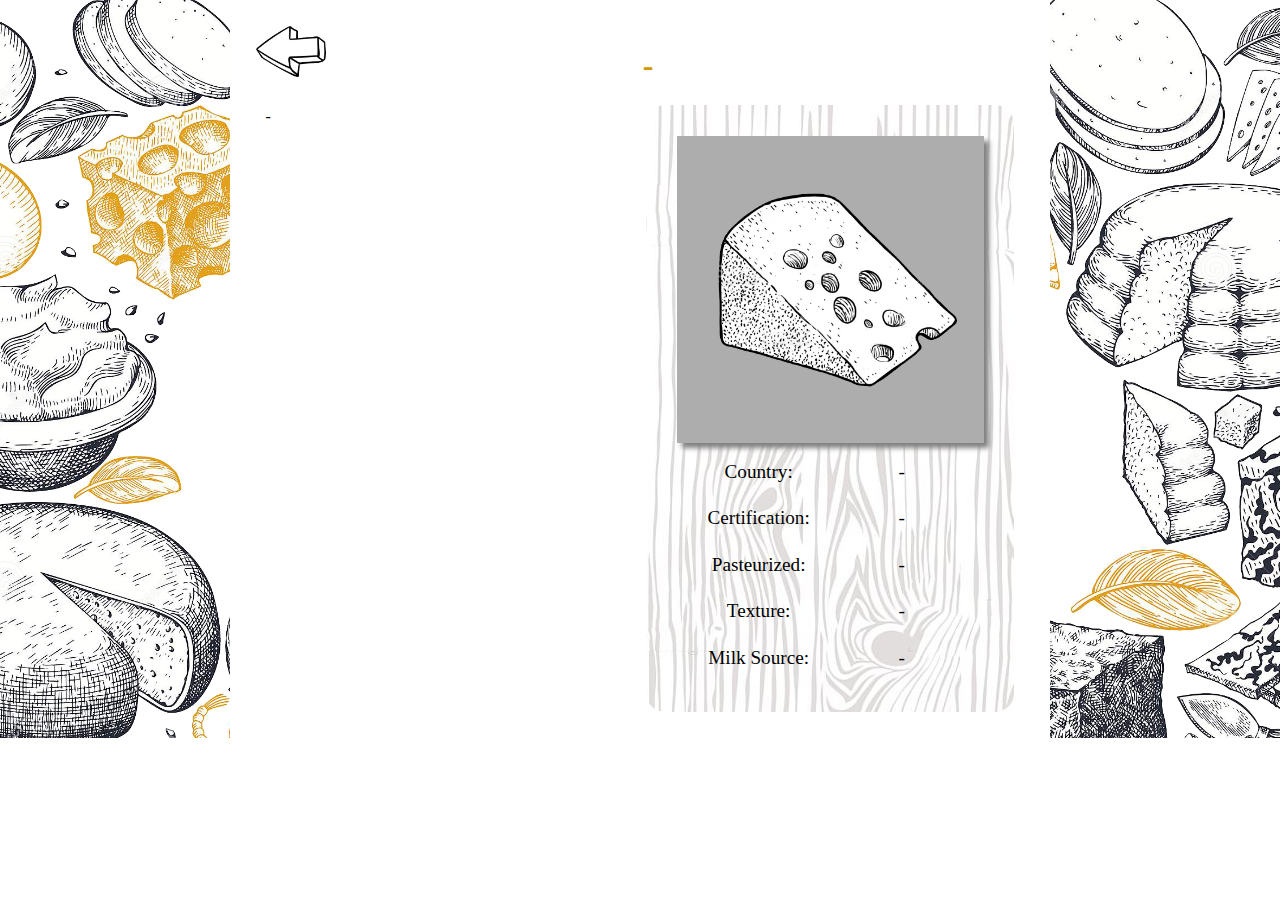
==== detail.html @ fcb79bb0 "Fix details (name, thumbnail and desc )" ====
<!-- Detail sur un fromage -->

<!DOCTYPE html>
<html>

<head>
    <meta charset="UTF-8">
    <meta name="viewport" content="width=device-width, initial-scale=1">
	<link rel="stylesheet" href="Style.css">

</head>



<body onload="loadDetail();">

<div id="main-div">
	<div id="res-container">
		<table id="resultat">
		</table>

	</div>
</div>

<div id="detail-container">
	<div id="detail-block">
		<div id="history-cheeseek">
			<a id="link-history-img" href="javascript:history.go(-1)">
				<img id="history-img" src="ressources/fleche1.png">
			</a>
			<h1 id="name">-</h1>
		</div>
		
		<div id="detail-block-left">
			-</div>
		<div id="detail-block-right">
			
			<img id="img-detail" src="ressources/defaultImg.png" onerror = "this.onerror=null;this.src='ressources/defaultImg.png';" alt="Image" >
			
			<p class="det-col1">Country: </p>
			<p class="det-col2" id="country">-</p>
			<p class="det-col1">Certification: </p>
			<p class="det-col2" id="certification">-</p>
			<p class="det-col1">Pasteurized: </p>
			<p class="det-col2" id="pasteurized">-</p>
			<p class="det-col1">Texture: </p>
			<p class="det-col2" id="texture">-</p>
			<p class="det-col1">Milk Source: </p>
			<p class="det-col2" id="milk">-</p>
		</div>
	</div>
</div>
<script src="script.js"></script>

</body>
</html>
---- Style.css ----
:root{
	--main-res-color: #DDDDDD;
	--main-orange: #9c7513;
}
html, 
body {
    height: 100%;
	width: 100%;
	margin:0;

}
#main-div{
	background-color: var(--main-res-color);
	width:100%;
}
#detail-block-left{
	display: inline-block;
	vertical-align:top;
	margin:0 2% 0 0;
	width:45%;
	font: 16px "Times new roman", sans-serif; 
	line-height: 150%;
	text-align: justify;
}
#detail-block-right{
	display: inline-block;
	margin:0 0 0 2%;
	background-image:url(ressources/wood-texture2.png);
	width:40%;
	font: 1.2em "Times new roman", sans-serif;
	border-radius: 1em;
	padding: 4%;
}
.det-col1{
	display: inline-block;
	width:45%;
	margin:3% 0;
}
.det-col2{
	display: inline-block;
	width:45%;
	margin:4% 0;
}
#main-container{
	background-image: url(ressources/cheeseBG1.png),url(ressources/cheeseBG2.png);	
	background-position: 0% 0%, 100% 0%;
	background-size: 30%,30%;
	background-repeat: no-repeat, no-repeat;
    height: 100%;
	width: 100%;
}
#detail-container{
	background-image: url(ressources/cheeseBG1.png),url(ressources/cheeseBG2.png);	
	background-position: -10% 0%, 110% 0%;
	background-size: 40%,40%;
	background-repeat: no-repeat, no-repeat;
	text-align: center;
}

#detail-block{
	text-align: center;
	width: 60%;
	padding: 2%;
	display: inline-block;
	background-color: #FFFFFF;
}
#header{
	height: 80px;
	width: 100%;
	background-color: #FFFFFF;
	background-image: url(ressources/cheeseBG2.png);
	background-position: 110% 0%;
	background-size: 40%;
	background-repeat: no-repeat;

}
#img-detail{
	width: 100%;
	box-shadow: 5px 5px 5px gray;
}
.cheese-name{
	color: var(--main-orange);
	font: bold 1.3em "Times new roman", sans-serif;
}

.img-result{
	width: 200px;
	height: 200px;
	box-shadow: 5px 5px 5px gray;
}
#main-block{
	position: absolute;
	left: 50%;
	top: 50%;
  	webkit-transform: translate(-50%, -50%);
	transform: translate(-50%, -50%);
	width: 50%;
	text-align: center;
}
#name{
	font: 2em bold "Bodoni MT", sans-serif;
	color: #d39600;
	display:inline-block;
	vertical-align:top;
	padding-right: 7%;
}
#cheeseek{
	width: 60%;
	margin: 5%;
}
#cheeseek:hover{
	animation: bounce; /* referring directly to the animation's @keyframe declaration */
	animation-duration: 2s; /* don't forget to set a duration! */
}
#resultat{
	display: table;
	border-spacing: 40px 40px;
	width: 100%;
}
#res-container{
	margin: 0 auto;
	width:70%;
}
#searchTxt{
	border-radius: 1em;
	width: 50%;
	padding:0.5em 0.5em 0.5em 1em;
	margin: 0 0 0 10%;
	line-height: 1.5em;
	font-size:16px;
	background-color: #CCCCCC;
	color: #444444;
	border: 0;
	
}
#searchTxt2{
	border-radius: 1em;
	width: 80%;
	padding:0.5em 0.5em 0.5em 1em;
	margin: 0 0 0 2%;
	line-height: 1.5em;
	font-size:16px;
	background-color: #CCCCCC;
	color: #444444;
	border: 0;
	
}
.searchBar{
	display:flex;
	justify-content:center;
	align-items:center;
}
#search-img{
	width: 15%;
	height:100%;
	display:inline-block;
	vertical-align:top;
	color: #444444;
}
#history-img{
	width: 70px;
	display:inline-block;
}
#link-history-img{
	float: left;
}

#search-cheeseek{
	margin: 7% 0 0 5%;
	vertical-align:baseline;
	padding: 3px 5px;
	width: 100%;
}
#search-div{
	margin: 1% 2% 0 2%;
	width: 25%;
	display:inline-block;
}
#search-filt{
	display:inline-block;
	width: 30%;
}
.table-row{
	display: table-row;
	height: 200px;
	background-color:  #EEEEEE;
}
.cell-content{
	border-radius: 20px;
	width: 100%;
	height: 400px;
	padding: 10px; 
	background-image: url(ressources/wood-texture2.png);
	text-align: center;
}
.cell-content:hover{
	filter:brightness(80%);
	-webkit-transition: 500ms;
	animation: pulse;
	animation-duration: 2s;
}
.table-cell{
	display: table-cell;
	background-color: var(--main-res-color);
	width: 25%;
}
#loupeLogo{
	width:4%;
	margin:2%;
}
#loupeLogo2{
	width:6%;
	margin:0%;
}

#loupeLogo:hover{
	opacity:0.75;
}
#loupeLogo:active{
	opacity:0.5;
}
select{
	background-color: #CCCCCC;
	padding:0.5em 0.5em 0.5em 0.5em;
	margin: 0 2% 0 2%;
	border: 0;
	border-radius: 0.5em;
	color: #666666;
}

select:required:invalid {
  color: gray;
}
option[value=""][disabled] {
  display: none;
}
option {
  color: black;
}
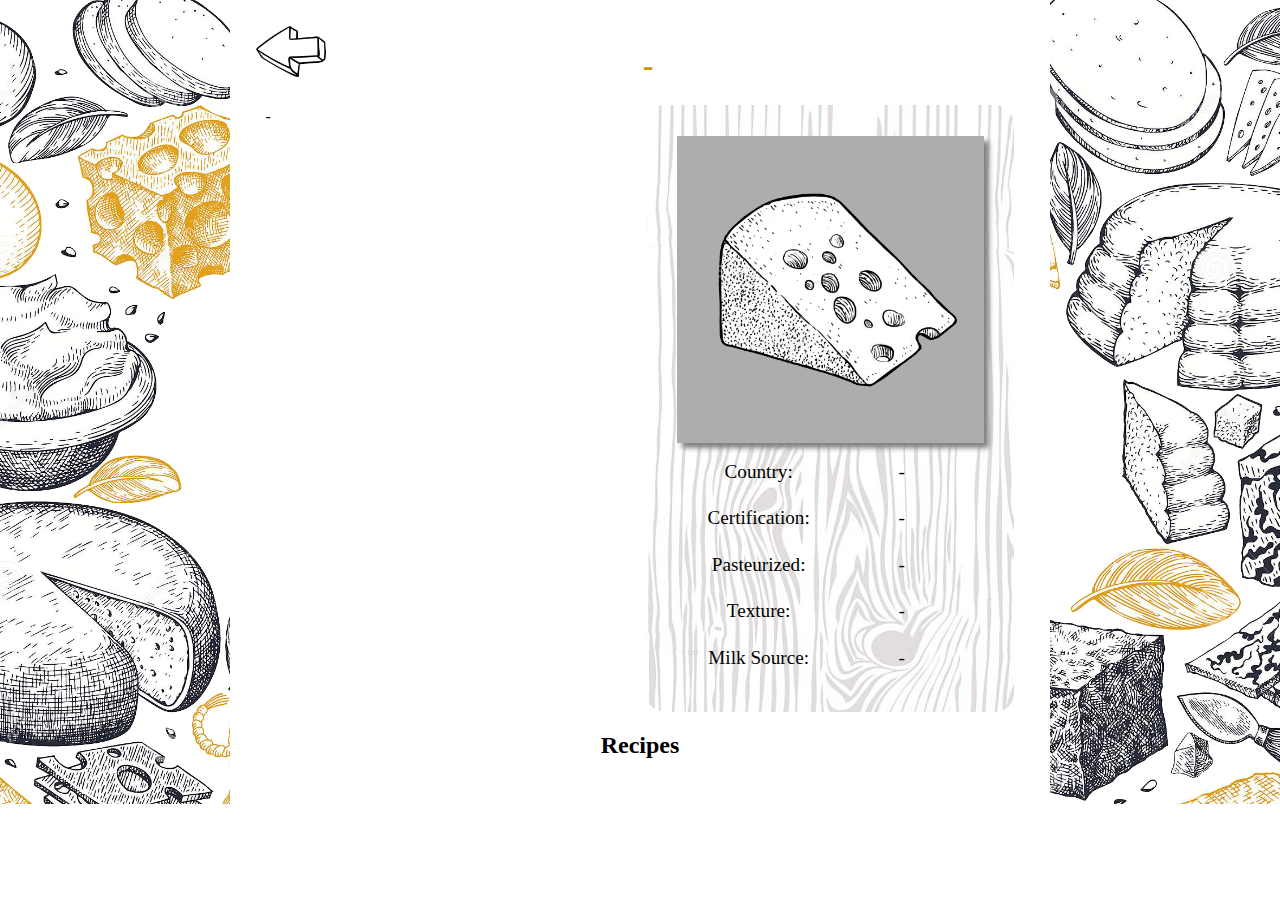
==== commit 3cbd9a22: "recipes" ====
--- a/detail.html
+++ b/detail.html
@@ -1,18 +1,18 @@
 <!-- Detail sur un fromage -->
 
 <!DOCTYPE html>
-<html>
+<html lang="en">
 
 <head>
-    <meta charset="UTF-8">
+    <meta charset="utf-8">
     <meta name="viewport" content="width=device-width, initial-scale=1">
 	<link rel="stylesheet" href="Style.css">
-
+	<title>Cheeseek</title>
 </head>
 
 
 
-<body onload="loadDetail();">
+<body onload="loadDetail(); loadCountry();">
 
 <div id="main-div">
 	<div id="res-container">
@@ -26,17 +26,15 @@
 	<div id="detail-block">
 		<div id="history-cheeseek">
 			<a id="link-history-img" href="javascript:history.go(-1)">
-				<img id="history-img" src="ressources/fleche1.png">
+				<img id="history-img" src="ressources/fleche1.png" alt="back">
 			</a>
 			<h1 id="name">-</h1>
 		</div>
-		
-		<div id="detail-block-left">
-			-</div>
+
+		<div id="detail-block-left">-</div>
+
 		<div id="detail-block-right">
-			
 			<img id="img-detail" src="ressources/defaultImg.png" onerror = "this.onerror=null;this.src='ressources/defaultImg.png';" alt="Image" >
-			
 			<p class="det-col1">Country: </p>
 			<p class="det-col2" id="country">-</p>
 			<p class="det-col1">Certification: </p>
@@ -48,6 +46,12 @@
 			<p class="det-col1">Milk Source: </p>
 			<p class="det-col2" id="milk">-</p>
 		</div>
+
+		<h2>Recipes</h2>
+		<div id="detail-block-bottom">
+			<table id="recipes">
+			</table>
+		</div>
 	</div>
 </div>
 <script src="script.js"></script>
--- a/Style.css
+++ b/Style.css
@@ -2,7 +2,7 @@
 	--main-res-color: #DDDDDD;
 	--main-orange: #9c7513;
 }
-html, 
+html,
 body {
     height: 100%;
 	width: 100%;
@@ -18,7 +18,7 @@
 	vertical-align:top;
 	margin:0 2% 0 0;
 	width:45%;
-	font: 16px "Times new roman", sans-serif; 
+	font: 16px "Times new roman", sans-serif;
 	line-height: 150%;
 	text-align: justify;
 }
@@ -42,7 +42,7 @@
 	margin:4% 0;
 }
 #main-container{
-	background-image: url(ressources/cheeseBG1.png),url(ressources/cheeseBG2.png);	
+	background-image: url(ressources/cheeseBG1.png),url(ressources/cheeseBG2.png);
 	background-position: 0% 0%, 100% 0%;
 	background-size: 30%,30%;
 	background-repeat: no-repeat, no-repeat;
@@ -50,7 +50,7 @@
 	width: 100%;
 }
 #detail-container{
-	background-image: url(ressources/cheeseBG1.png),url(ressources/cheeseBG2.png);	
+	background-image: url(ressources/cheeseBG1.png),url(ressources/cheeseBG2.png);
 	background-position: -10% 0%, 110% 0%;
 	background-size: 40%,40%;
 	background-repeat: no-repeat, no-repeat;
@@ -131,7 +131,7 @@
 	background-color: #CCCCCC;
 	color: #444444;
 	border: 0;
-	
+
 }
 #searchTxt2{
 	border-radius: 1em;
@@ -143,7 +143,7 @@
 	background-color: #CCCCCC;
 	color: #444444;
 	border: 0;
-	
+
 }
 .searchBar{
 	display:flex;
@@ -189,7 +189,7 @@
 	border-radius: 20px;
 	width: 100%;
 	height: 400px;
-	padding: 10px; 
+	padding: 10px;
 	background-image: url(ressources/wood-texture2.png);
 	text-align: center;
 }
@@ -236,4 +236,9 @@
 }
 option {
   color: black;
+}
+
+#detail-block-bottom {
+    overflow-x: auto;
+    white-space: nowrap;
 }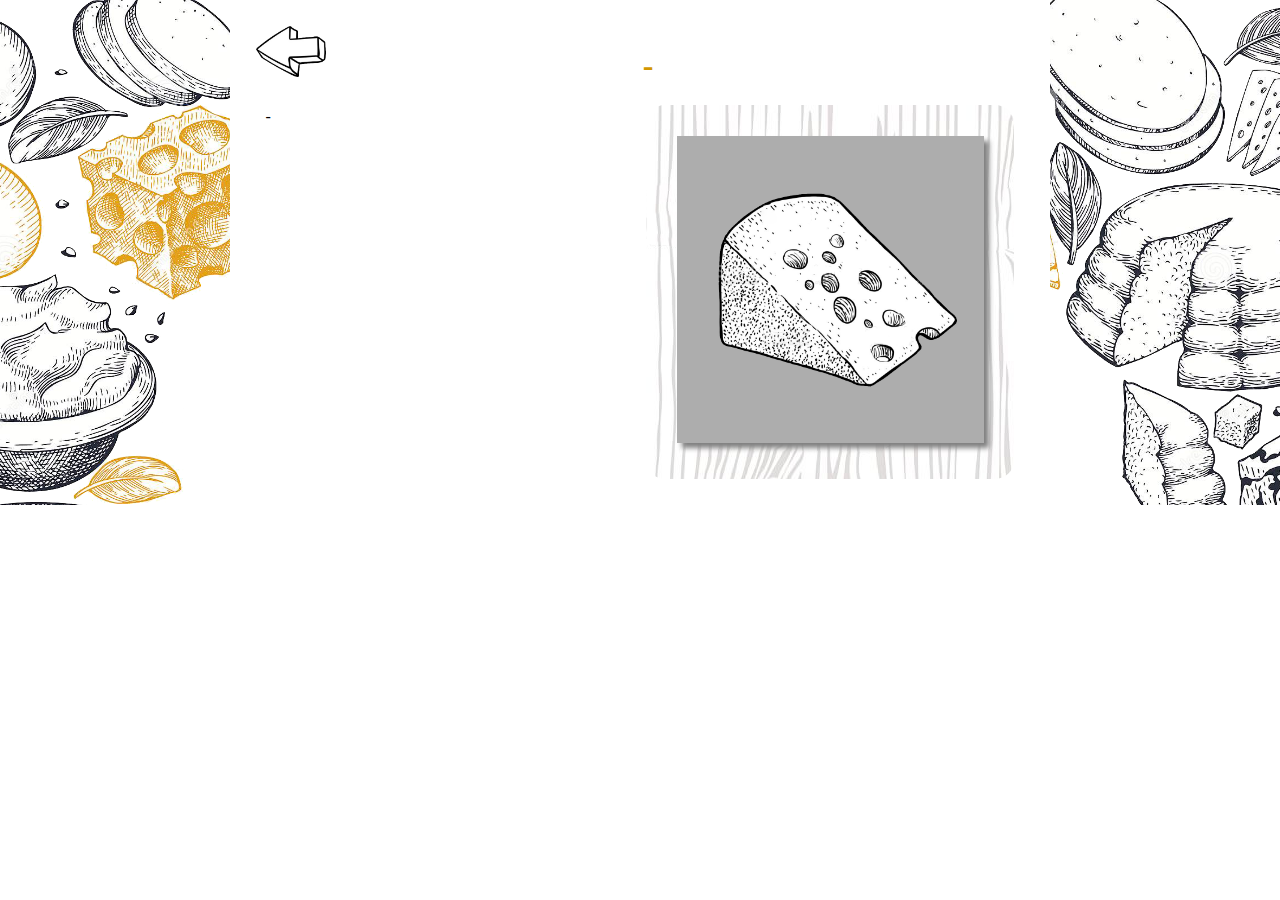
==== commit fd4223fc: "transfer everything to detail.html" ====
--- a/detail.html
+++ b/detail.html
@@ -1,4 +1,4 @@
-<!-- Detail sur un fromage -->
+<!-- Detail sur autre choses -->
 
 <!DOCTYPE html>
 <html lang="en">
@@ -12,18 +12,12 @@
 
 
 
-<body onload="loadDetail(); loadCountry();">
+<body onload="detail();">
 
-<div id="main-div">
-	<div id="res-container">
-		<table id="resultat">
-		</table>
-
-	</div>
-</div>
 
 <div id="detail-container">
 	<div id="detail-block">
+	
 		<div id="history-cheeseek">
 			<a id="link-history-img" href="javascript:history.go(-1)">
 				<img id="history-img" src="ressources/fleche1.png" alt="back">
@@ -31,27 +25,19 @@
 			<h1 id="name">-</h1>
 		</div>
 
-		<div id="detail-block-left">-</div>
-
+		<div id="detail-block-left">
+			-</div>
+			
 		<div id="detail-block-right">
 			<img id="img-detail" src="ressources/defaultImg.png" onerror = "this.onerror=null;this.src='ressources/defaultImg.png';" alt="Image" >
-			<p class="det-col1">Country: </p>
-			<p class="det-col2" id="country">-</p>
-			<p class="det-col1">Certification: </p>
-			<p class="det-col2" id="certification">-</p>
-			<p class="det-col1">Pasteurized: </p>
-			<p class="det-col2" id="pasteurized">-</p>
-			<p class="det-col1">Texture: </p>
-			<p class="det-col2" id="texture">-</p>
-			<p class="det-col1">Milk Source: </p>
-			<p class="det-col2" id="milk">-</p>
+
 		</div>
-
-		<h2>Recipes</h2>
+		
 		<div id="detail-block-bottom">
-			<table id="recipes">
+			<table id="bottom">
 			</table>
 		</div>
+		
 	</div>
 </div>
 <script src="script.js"></script>
--- a/Style.css
+++ b/Style.css
@@ -11,7 +11,10 @@
 }
 #main-div{
 	background-color: var(--main-res-color);
+	background-image: url(ressources/doodle.png);
+	background-size: 30%;
 	width:100%;
+
 }
 #detail-block-left{
 	display: inline-block;
@@ -65,7 +68,7 @@
 	background-color: #FFFFFF;
 }
 #header{
-	height: 80px;
+	height: 11%;
 	width: 100%;
 	background-color: #FFFFFF;
 	background-image: url(ressources/cheeseBG2.png);
@@ -145,6 +148,7 @@
 	border: 0;
 
 }
+
 .searchBar{
 	display:flex;
 	justify-content:center;
@@ -177,8 +181,9 @@
 	display:inline-block;
 }
 #search-filt{
-	display:inline-block;
-	width: 30%;
+	
+	display:inline-block;
+	width: 50%;
 }
 .table-row{
 	display: table-row;
@@ -188,8 +193,8 @@
 .cell-content{
 	border-radius: 20px;
 	width: 100%;
-	height: 400px;
-	padding: 10px;
+	height: 300px;
+	padding: 10px; 
 	background-image: url(ressources/wood-texture2.png);
 	text-align: center;
 }
@@ -204,6 +209,31 @@
 	background-color: var(--main-res-color);
 	width: 25%;
 }
+#noResult{
+	text-align: center;
+	background-color: var(--main-res-color);
+	height:78vh;
+	top: 25%;
+}
+#noResult p{
+	font: bold 2em "Bodoni MT", sans-serif;
+	color: var(--main-orange);
+	margin-top: 0;
+
+}
+#noResult img{
+	border-radius: 5%;
+
+}
+
+.caseLink{
+	text-decoration:none;
+	color: var(--main-orange);
+	margin:0;
+	padding:0;
+	width:100%;
+	height:100%;
+}
 #loupeLogo{
 	width:4%;
 	margin:2%;
@@ -219,9 +249,10 @@
 #loupeLogo:active{
 	opacity:0.5;
 }
-select{
+select, #countryFilters{
 	background-color: #CCCCCC;
 	padding:0.5em 0.5em 0.5em 0.5em;
+	width: 15%;
 	margin: 0 2% 0 2%;
 	border: 0;
 	border-radius: 0.5em;
